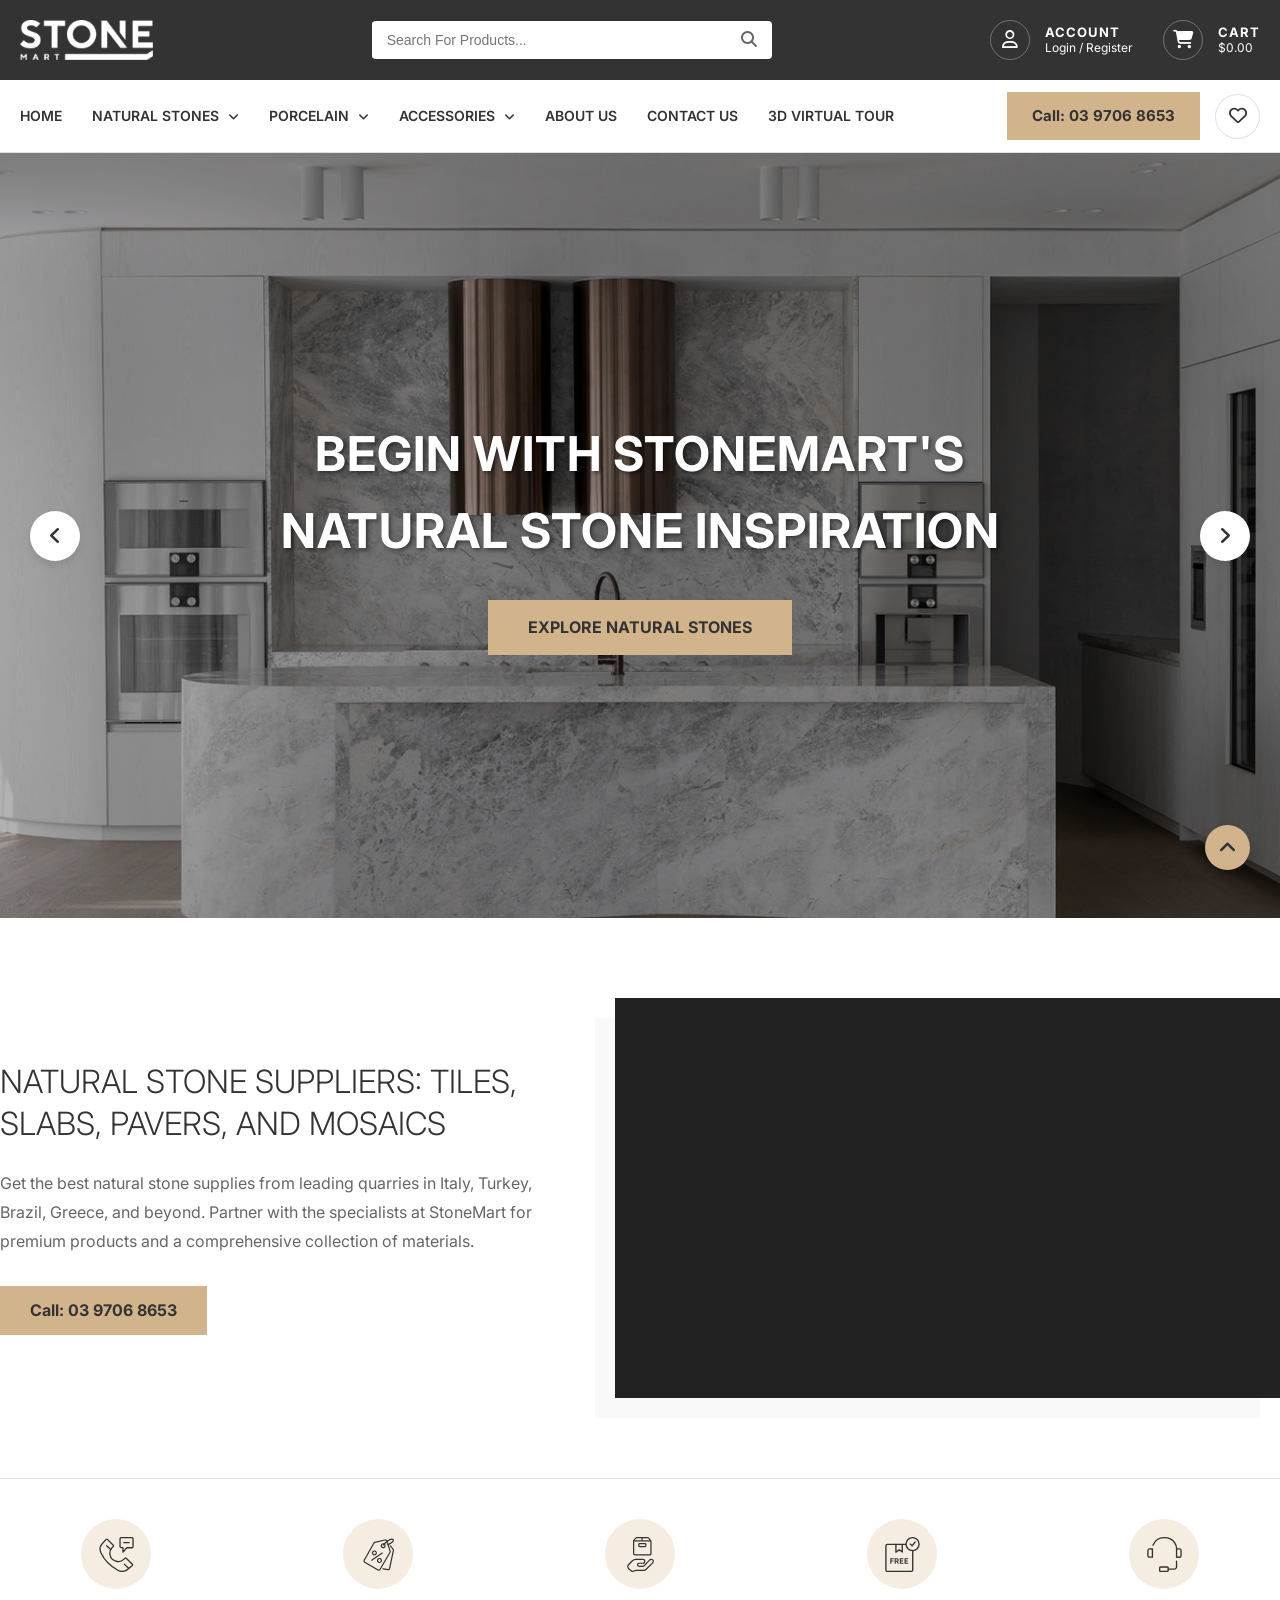
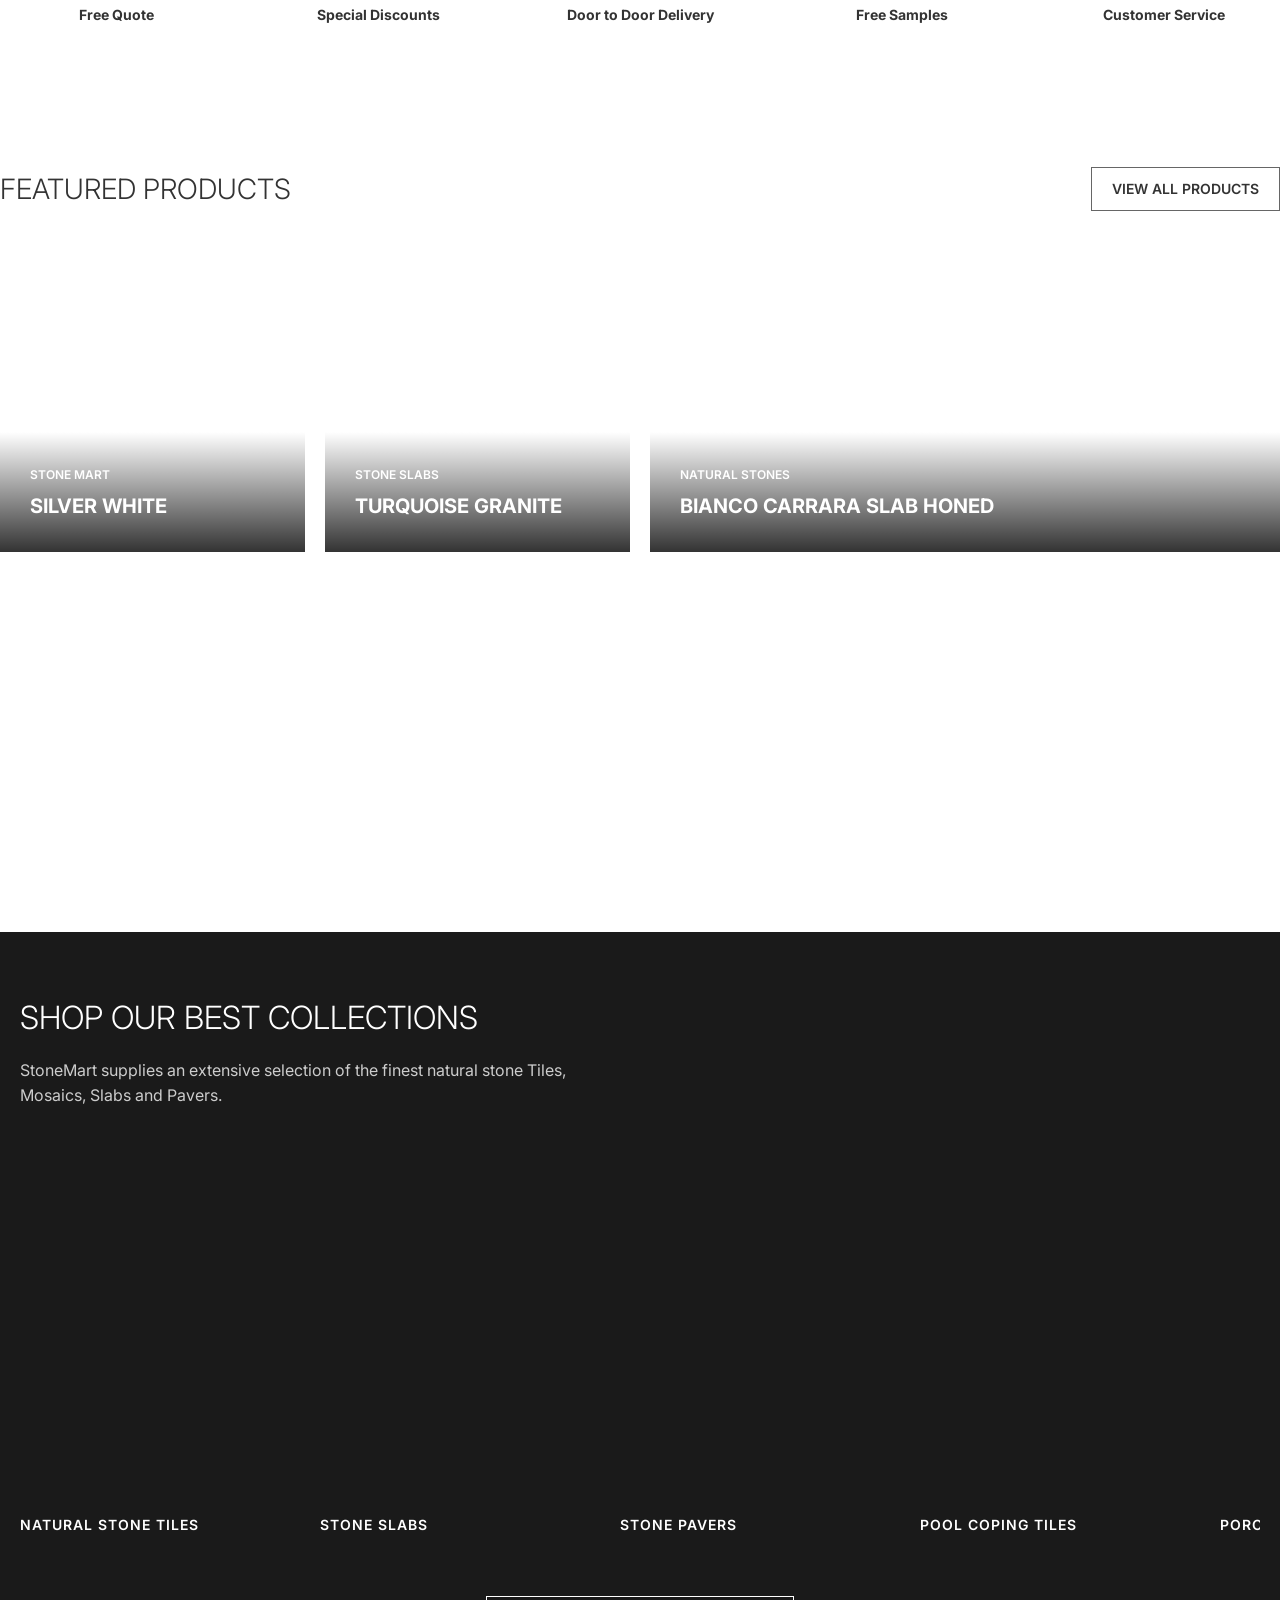
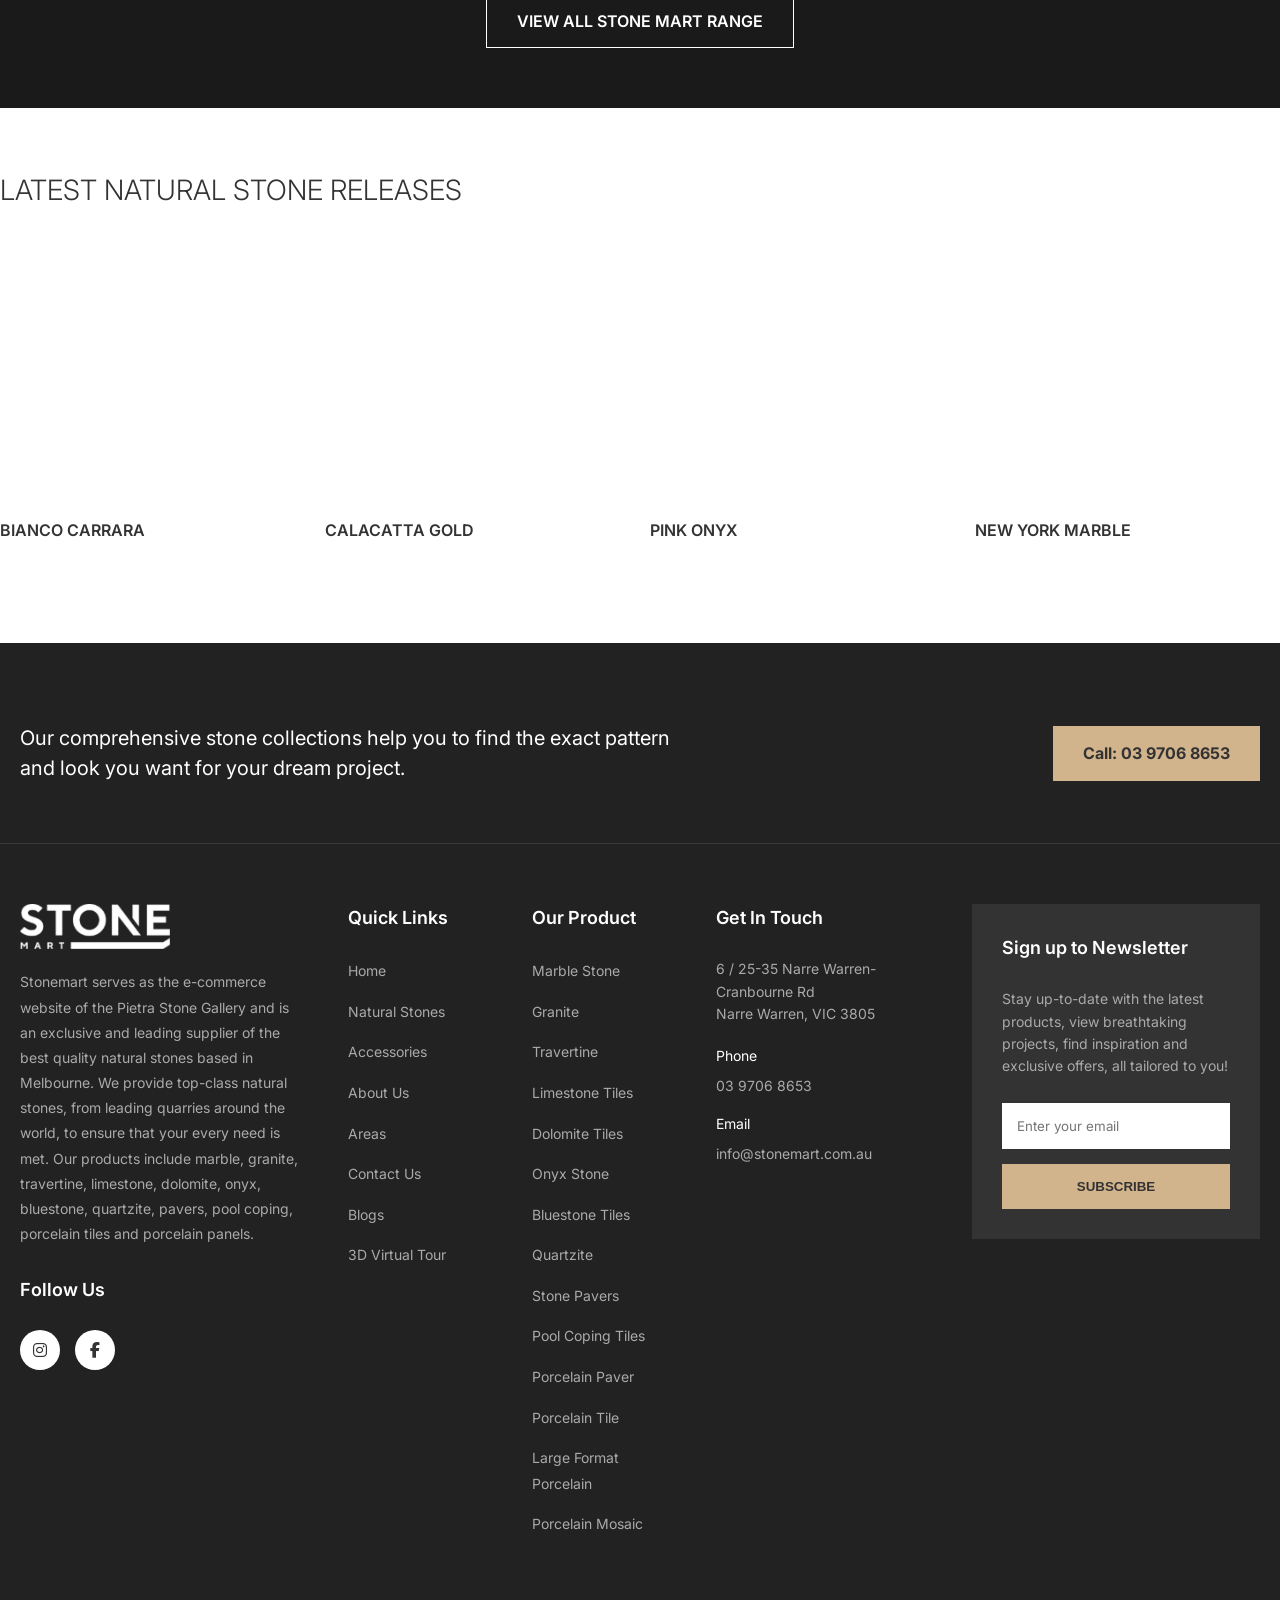
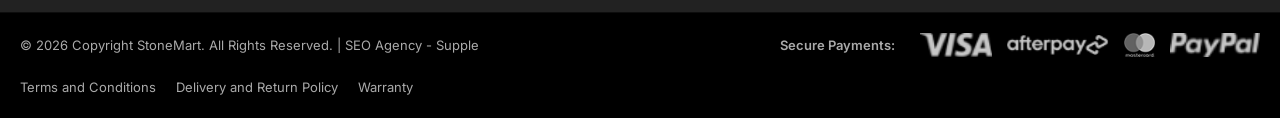
==== html/index.html @ db640af8 "home page started" ====
<!DOCTYPE html>
<html lang="en">

<head>
    <meta charset="UTF-8">
    <meta name="viewport" content="width=device-width, initial-scale=1.0">
    <title>StoneMart | Natural Stone Suppliers</title>
    <link rel="stylesheet" href="../css/account.css">
    <link rel="stylesheet" href="../css/home.css">
    <link href="https://fonts.googleapis.com/css2?family=Inter:wght@300;400;500;600;700;800&display=swap"
        rel="stylesheet">
    <link rel="stylesheet" href="https://cdnjs.cloudflare.com/ajax/libs/font-awesome/6.4.0/css/all.min.css">
</head>

<body>
    <!-- Top Dark Header -->
    <div class="top-header">
        <div class="container top-header-inner">
            <div class="logo">
                <a href="#"><img src="../images/logo.png" alt="STONE MART" style="height: 40px; display: block;"></a>
            </div>
            <div class="search-bar">
                <input type="text" placeholder="Search For Products...">
                <button type="submit"><i class="fa-solid fa-magnifying-glass"></i></button>
            </div>
            <div class="header-right">
                <div class="account-link">
                    <div class="icon-circle"><i class="fa-regular fa-user"></i></div>
                    <div class="text">
                        <strong>ACCOUNT</strong><br>
                        <span>Login / Register</span>
                    </div>
                </div>
                <div class="cart-link">
                    <div class="icon-circle"><i class="fa-solid fa-cart-shopping"></i></div>
                    <div class="text">
                        <strong>CART</strong><br>
                        <span>$0.00</span>
                    </div>
                </div>
            </div>
        </div>
    </div>

    <!-- Bottom Light Navigation -->
    <nav class="main-nav">
        <div class="container main-nav-inner">
            <button class="mobile-menu-toggle"><i class="fa-solid fa-bars"></i> MENU</button>
            <ul class="nav-links">
                <li><a href="#">HOME</a></li>
                <li class="dropdown mega-dropdown">
                    <a href="#">NATURAL STONES <i class="fa-solid fa-angle-down dropdown-icon"></i></a>
                    <div class="dropdown-menu mega-menu">
                        <div class="mega-menu-col">
                            <h4>BY TYPE</h4>
                            <ul>
                                <li><a href="#"><i class="fa-solid fa-angle-right"></i> Natural Stone Tiles</a></li>
                                <li><a href="#"><i class="fa-solid fa-angle-right"></i> Stone Slabs</a></li>
                                <li><a href="#"><i class="fa-solid fa-angle-right"></i> Stone Pavers</a></li>
                                <li><a href="#"><i class="fa-solid fa-angle-right"></i> Pool Coping Tiles</a></li>
                                <li><a href="#"><i class="fa-solid fa-angle-right"></i> Stone Mosaic Tiles</a></li>
                                <li><a href="#"><i class="fa-solid fa-angle-right"></i> Subway Tiles</a></li>
                                <li><a href="#"><i class="fa-solid fa-angle-right"></i> Bianco Carrara</a></li>
                                <li><a href="#"><i class="fa-solid fa-angle-right"></i> Tundra Grey</a></li>
                                <li><a href="#"><i class="fa-solid fa-angle-right"></i> Clearance</a></li>
                            </ul>
                        </div>
                        <div class="mega-menu-col">
                            <h4>BY MATERIAL</h4>
                            <ul>
                                <li><a href="#"><i class="fa-solid fa-angle-right"></i> Marble Stone</a></li>
                                <li><a href="#"><i class="fa-solid fa-angle-right"></i> Travertine</a></li>
                                <li><a href="#"><i class="fa-solid fa-angle-right"></i> Limestone Tiles</a></li>
                                <li><a href="#"><i class="fa-solid fa-angle-right"></i> Granite</a></li>
                                <li><a href="#"><i class="fa-solid fa-angle-right"></i> Bluestone Tiles</a></li>
                                <li><a href="#"><i class="fa-solid fa-angle-right"></i> Dolomite Tiles</a></li>
                                <li><a href="#"><i class="fa-solid fa-angle-right"></i> Terrazzo</a></li>
                                <li><a href="#"><i class="fa-solid fa-angle-right"></i> Onyx Stone</a></li>
                                <li><a href="#"><i class="fa-solid fa-angle-right"></i> Quartzite</a></li>
                            </ul>
                        </div>
                        <div class="mega-menu-col">
                            <h4>BROWSE BY</h4>
                            <ul>
                                <li><a href="#"><i class="fa-solid fa-angle-right"></i> Application</a></li>
                                <li><a href="#"><i class="fa-solid fa-angle-right"></i> Color</a></li>
                            </ul>
                        </div>
                    </div>
                </li>
                <li class="dropdown mega-dropdown">
                    <a href="#">PORCELAIN <i class="fa-solid fa-angle-down dropdown-icon"></i></a>
                    <div class="dropdown-menu mega-menu">
                        <div class="mega-menu-col">
                            <h4>PORCELAIN PAVER</h4>
                            <ul>
                                <li><a href="#"><i class="fa-solid fa-angle-right"></i> Paradigm</a></li>
                                <li><a href="#"><i class="fa-solid fa-angle-right"></i> Timeless</a></li>
                                <li><a href="#"><i class="fa-solid fa-angle-right"></i> Tundra</a></li>
                                <li><a href="#"><i class="fa-solid fa-angle-right"></i> Travertine</a></li>
                                <li><a href="#"><i class="fa-solid fa-angle-right"></i> Magic Stone</a></li>
                            </ul>
                        </div>
                        <div class="mega-menu-col">
                            <h4>PORCELAIN TILE</h4>
                            <ul>
                                <li><a href="#"><i class="fa-solid fa-angle-right"></i> Tundra</a></li>
                                <li><a href="#"><i class="fa-solid fa-angle-right"></i> Travertine</a></li>
                                <li><a href="#"><i class="fa-solid fa-angle-right"></i> Marble Stone</a></li>
                                <li><a href="#"><i class="fa-solid fa-angle-right"></i> Slate</a></li>
                                <li><a href="#"><i class="fa-solid fa-angle-right"></i> Kross</a></li>
                                <li><a href="#"><i class="fa-solid fa-angle-right"></i> Magic Stone</a></li>
                                <li><a href="#"><i class="fa-solid fa-angle-right"></i> Terrazzo</a></li>
                                <li><a href="#"><i class="fa-solid fa-angle-right"></i> Aggregate</a></li>
                                <li><a href="#"><i class="fa-solid fa-angle-right"></i> Touche</a></li>
                                <li><a href="#"><i class="fa-solid fa-angle-right"></i> Timeless</a></li>
                                <li><a href="#"><i class="fa-solid fa-angle-right"></i> Terracotta</a></li>
                                <li><a href="#"><i class="fa-solid fa-angle-right"></i> Taj Mahal</a></li>
                            </ul>
                        </div>
                        <div class="mega-menu-col">
                            <h4>LARGE FORMAT PORCELAIN</h4>
                            <ul>
                                <li><a href="#"><i class="fa-solid fa-angle-right"></i> Kross</a></li>
                                <li><a href="#"><i class="fa-solid fa-angle-right"></i> Touche</a></li>
                                <li><a href="#"><i class="fa-solid fa-angle-right"></i> Magic Stone</a></li>
                                <li><a href="#"><i class="fa-solid fa-angle-right"></i> Tundra</a></li>
                                <li><a href="#"><i class="fa-solid fa-angle-right"></i> Elbrus</a></li>
                            </ul>
                        </div>
                        <div class="mega-menu-col">
                            <h4>PORCELAIN MOSAIC</h4>
                            <ul>
                                <li><a href="#"><i class="fa-solid fa-angle-right"></i> Finger Mosaic</a></li>
                                <li><a href="#"><i class="fa-solid fa-angle-right"></i> Tundra Mosaic</a></li>
                            </ul>
                        </div>
                    </div>
                </li>
                <li class="dropdown">
                    <a href="#">ACCESSORIES <i class="fa-solid fa-angle-down dropdown-icon"></i></a>
                    <ul class="dropdown-menu">
                        <li><a href="#"><i class="fa-solid fa-angle-right"></i> Stone Care And Sealant</a></li>
                        <li><a href="#"><i class="fa-solid fa-angle-right"></i> Skimmer Lid</a></li>
                        <li><a href="#"><i class="fa-solid fa-angle-right"></i> Grates</a></li>
                    </ul>
                </li>
                <li><a href="#">ABOUT US</a></li>
                <li><a href="#">CONTACT US</a></li>
                <li><a href="#">3D VIRTUAL TOUR</a></li>
            </ul>
            <div class="nav-actions">
                <a href="tel:0397068653" class="btn-call">Call: 03 9706 8653</a>
                <button class="btn-wishlist"><i class="fa-regular fa-heart"></i></button>
            </div>
        </div>
    </nav>

    <main class="home-main">
        <!-- Hero Slider Section -->
        <section class="hero-slider">
            <div class="slider-container">
                <div class="slide active" style="background-image: url('../images/home-banner1.jpg');">
                    <div class="slide-content">
                        <h1 class="slide-text">BEGIN WITH STONEMART'S NATURAL STONE INSPIRATION</h1>
                        <a href="#" class="btn-explore">EXPLORE NATURAL STONES</a>
                    </div>
                </div>
                <div class="slide" style="background-image: url('../images/home-banner2.jpg');">
                    <div class="slide-content">
                        <h1 class="slide-text">PREMIUM PORCELAIN COLLECTION FOR YOUR HOME</h1>
                        <a href="#" class="btn-explore">EXPLORE PORCELAIN</a>
                    </div>
                </div>
                <div class="slide" style="background-image: url('../images/home-banner3.jfif');">
                    <div class="slide-content">
                        <h1 class="slide-text">EXCEPTIONAL QUALITY, UNMATCHED BEAUTY</h1>
                        <a href="#" class="btn-explore">VIEW OUR RANGE</a>
                    </div>
                </div>
            </div>
            
            <button class="slider-arrow prev-arrow"><i class="fa-solid fa-angle-left"></i></button>
            <button class="slider-arrow next-arrow"><i class="fa-solid fa-angle-right"></i></button>
        </section>

        <!-- Intro Section -->
        <section class="intro-section container">
            <div class="intro-grid">
                <div class="intro-text-col">
                    <h2>NATURAL STONE SUPPLIERS: TILES, SLABS, PAVERS, AND MOSAICS</h2>
                    <p>Get the best natural stone supplies from leading quarries in Italy, Turkey, Brazil, Greece, and beyond. Partner with the specialists at StoneMart for premium products and a comprehensive collection of materials.</p>
                    <a href="tel:0397068653" class="btn-call-intro">Call: 03 9706 8653</a>
                </div>
                <div class="intro-image-col">
                    <div class="placeholder-image kitchen-island">
                        <!-- Placeholder for Kitchen Island image -->
                    </div>
                </div>
            </div>

            <!-- Features Icons -->
            <div class="features-grid">
                <div class="feature-item">
                    <div class="feature-icon"><img src="../images/free-quote.svg" alt="Free Quote"></div>
                    <span class="feature-text">Free Quote</span>
                </div>
                <div class="feature-item">
                    <div class="feature-icon"><img src="../images/discounts.svg" alt="Special Discounts"></div>
                    <span class="feature-text">Special Discounts</span>
                </div>
                <div class="feature-item">
                    <div class="feature-icon"><img src="../images/door-delivery.svg" alt="Door to Door Delivery"></div>
                    <span class="feature-text">Door to Door Delivery</span>
                </div>
                <div class="feature-item">
                    <div class="feature-icon"><img src="../images/free-samples.svg" alt="Free Samples"></div>
                    <span class="feature-text">Free Samples</span>
                </div>
                <div class="feature-item">
                    <div class="feature-icon"><img src="../images/customer-service.svg" alt="Customer Service"></div>
                    <span class="feature-text">Customer Service</span>
                </div>
            </div>
        </section>

        <!-- Featured Products -->
        <section class="featured-products container">
            <div class="section-header">
                <h2>FEATURED PRODUCTS</h2>
                <a href="#" class="btn-outline">VIEW ALL PRODUCTS</a>
            </div>
            <div class="products-grid">
                <a href="#" class="product-card" style="background-image: linear-gradient(to top, rgba(0,0,0,0.8) 0%, transparent 40%), url('https://images.unsplash.com/photo-1600585154340-be6161a56a0c?ixlib=rb-4.0.3&auto=format&fit=crop&w=600&q=80');">
                    <div class="product-info">
                        <span class="brand">STONE MART</span>
                        <h3>SILVER WHITE</h3>
                    </div>
                </a>
                <a href="#" class="product-card" style="background-image: linear-gradient(to top, rgba(0,0,0,0.8) 0%, transparent 40%), url('https://images.unsplash.com/photo-1584622650111-993a426fbf0a?ixlib=rb-4.0.3&auto=format&fit=crop&w=600&q=80');">
                    <div class="product-info">
                        <span class="brand">STONE SLABS</span>
                        <h3>TURQUOISE GRANITE</h3>
                    </div>
                </a>
                <a href="#" class="product-card large-card" style="background-image: linear-gradient(to top, rgba(0,0,0,0.8) 0%, transparent 40%), url('https://images.unsplash.com/photo-1600607686527-6fb886090705?ixlib=rb-4.0.3&auto=format&fit=crop&w=800&q=80');">
                    <div class="product-info">
                        <span class="brand">NATURAL STONES</span>
                        <h3>BIANCO CARRARA SLAB HONED</h3>
                    </div>
                </a>
            </div>
        </section>

        <!-- Shop Our Best Collections (Dark) -->
        <section class="best-collections">
            <div class="container">
                <div class="collections-header">
                    <h2>SHOP OUR BEST COLLECTIONS</h2>
                    <p>StoneMart supplies an extensive selection of the finest natural stone Tiles, Mosaics, Slabs and Pavers.</p>
                </div>
                <div class="collections-carousel">
                    <!-- Placeholder Images for Categories -->
                    <a href="#" class="collection-item">
                        <div class="collection-img" style="background-image: url('https://images.unsplash.com/photo-1615529162924-f8605388461d?ixlib=rb-4.0.3&auto=format&fit=crop&w=400&q=80');"></div>
                        <h4>NATURAL STONE TILES</h4>
                    </a>
                    <a href="#" class="collection-item">
                        <div class="collection-img" style="background-image: url('https://images.unsplash.com/photo-1600585154340-be6161a56a0c?ixlib=rb-4.0.3&auto=format&fit=crop&w=400&q=80');"></div>
                        <h4>STONE SLABS</h4>
                    </a>
                    <a href="#" class="collection-item">
                        <div class="collection-img" style="background-image: url('https://images.unsplash.com/photo-1584622650111-993a426fbf0a?ixlib=rb-4.0.3&auto=format&fit=crop&w=400&q=80');"></div>
                        <h4>STONE PAVERS</h4>
                    </a>
                    <a href="#" class="collection-item">
                        <div class="collection-img" style="background-image: url('https://images.unsplash.com/photo-1600607686527-6fb886090705?ixlib=rb-4.0.3&auto=format&fit=crop&w=400&q=80');"></div>
                        <h4>POOL COPING TILES</h4>
                    </a>
                    <a href="#" class="collection-item">
                        <div class="collection-img" style="background-image: url('https://images.unsplash.com/photo-1615529162924-f8605388461d?ixlib=rb-4.0.3&auto=format&fit=crop&w=400&q=80');"></div>
                        <h4>PORCELAIN PAVERS</h4>
                    </a>
                </div>
                <div class="collections-footer">
                    <a href="#" class="btn-outline-light">VIEW ALL STONE MART RANGE</a>
                </div>
            </div>
        </section>

        <!-- Latest Natural Stone Releases -->
        <section class="latest-releases container">
            <h2>LATEST NATURAL STONE RELEASES</h2>
            <div class="releases-grid">
                <a href="#" class="release-item">
                    <div class="release-img-wrap">
                        <div class="release-img" style="background-image: url('https://images.unsplash.com/photo-1600607686527-6fb886090705?ixlib=rb-4.0.3&auto=format&fit=crop&w=400&q=80');"></div>
                    </div>
                    <h3 class="release-title">BIANCO CARRARA</h3>
                </a>
                <a href="#" class="release-item">
                    <div class="release-img-wrap">
                        <div class="release-img" style="background-image: url('https://images.unsplash.com/photo-1584622650111-993a426fbf0a?ixlib=rb-4.0.3&auto=format&fit=crop&w=400&q=80');"></div>
                    </div>
                    <h3 class="release-title">CALACATTA GOLD</h3>
                </a>
                <a href="#" class="release-item">
                    <div class="release-img-wrap">
                        <div class="release-img" style="background-image: url('https://images.unsplash.com/photo-1615529162924-f8605388461d?ixlib=rb-4.0.3&auto=format&fit=crop&w=400&q=80');"></div>
                    </div>
                    <h3 class="release-title">PINK ONYX</h3>
                </a>
                <a href="#" class="release-item">
                    <div class="release-img-wrap">
                        <div class="release-img" style="background-image: url('https://images.unsplash.com/photo-1600585154340-be6161a56a0c?ixlib=rb-4.0.3&auto=format&fit=crop&w=400&q=80');"></div>
                    </div>
                    <h3 class="release-title">NEW YORK MARBLE</h3>
                </a>
            </div>
        </section>
    </main>

    <!-- Main Footer -->
    <footer class="main-footer">
        <!-- Top Text Section -->
        <div class="footer-top-text container">
            <h3>Our comprehensive stone collections help you to find the exact pattern<br>and look you want for your
                dream project.</h3>
            <a href="tel:0397068653" class="btn-call-footer">Call: 03 9706 8653</a>
        </div>

        <div class="container footer-grid">
            <!-- Col 1: About -->
            <div class="footer-col about-col">
                <div class="footer-logo" style="margin-bottom: 20px;">
                    <a href="#"><img src="../images/logo.png" alt="STONE MART"
                            style="height: 45px; display: block;"></a>
                </div>
                <p>Stonemart serves as the e-commerce website of the Pietra Stone Gallery and is an exclusive and
                    leading supplier of the best quality natural stones based in Melbourne. We provide top-class natural
                    stones, from leading quarries around the world, to ensure that your every need is met. Our products
                    include marble, granite, travertine, limestone, dolomite, onyx, bluestone, quartzite, pavers, pool
                    coping, porcelain tiles and porcelain panels.</p>
                <div class="footer-social">
                    <h4>Follow Us</h4>
                    <div class="social-icons">
                        <a href="#"><i class="fa-brands fa-instagram"></i></a>
                        <a href="#"><i class="fa-brands fa-facebook-f"></i></a>
                    </div>
                </div>
            </div>

            <!-- Col 2: Quick Links -->
            <div class="footer-col links-col">
                <h4>Quick Links</h4>
                <ul>
                    <li><a href="#">Home</a></li>
                    <li><a href="#">Natural Stones</a></li>
                    <li><a href="#">Accessories</a></li>
                    <li><a href="#">About Us</a></li>
                    <li><a href="#">Areas</a></li>
                    <li><a href="#">Contact Us</a></li>
                    <li><a href="#">Blogs</a></li>
                    <li><a href="#">3D Virtual Tour</a></li>
                </ul>
            </div>

            <!-- Col 3: Our Product -->
            <div class="footer-col links-col">
                <h4>Our Product</h4>
                <ul>
                    <li><a href="#">Marble Stone</a></li>
                    <li><a href="#">Granite</a></li>
                    <li><a href="#">Travertine</a></li>
                    <li><a href="#">Limestone Tiles</a></li>
                    <li><a href="#">Dolomite Tiles</a></li>
                    <li><a href="#">Onyx Stone</a></li>
                    <li><a href="#">Bluestone Tiles</a></li>
                    <li><a href="#">Quartzite</a></li>
                    <li><a href="#">Stone Pavers</a></li>
                    <li><a href="#">Pool Coping Tiles</a></li>
                    <li><a href="#">Porcelain Paver</a></li>
                    <li><a href="#">Porcelain Tile</a></li>
                    <li><a href="#">Large Format Porcelain</a></li>
                    <li><a href="#">Porcelain Mosaic</a></li>
                </ul>
            </div>

            <!-- Col 4: Get In Touch -->
            <div class="footer-col contact-col">
                <h4>Get In Touch</h4>
                <div class="contact-info">
                    <p>6 / 25-35 Narre Warren-<br>Cranbourne Rd<br>Narre Warren, VIC 3805</p>
                    <div class="contact-block">
                        <span>Phone</span>
                        <a href="tel:0397068653">03 9706 8653</a>
                    </div>
                    <div class="contact-block">
                        <span>Email</span>
                        <a href="mailto:info@stonemart.com.au">info@stonemart.com.au</a>
                    </div>
                </div>
            </div>

            <!-- Col 5: Newsletter -->
            <div class="footer-col newsletter-col">
                <div class="newsletter-box">
                    <h4>Sign up to Newsletter</h4>
                    <p>Stay up-to-date with the latest products, view breathtaking projects, find inspiration and
                        exclusive offers, all tailored to you!</p>
                    <form class="newsletter-form">
                        <input type="email" placeholder="Enter your email" required>
                        <button type="submit">SUBSCRIBE</button>
                    </form>
                </div>
            </div>
        </div>

        <!-- Footer Bottom -->
        <div class="footer-bottom">
            <div class="container footer-bottom-inner">
                <div class="copyright">
                    &copy; 2026 Copyright StoneMart. All Rights Reserved. | SEO Agency - Supple
                </div>
                <div class="payment-methods">
                    <span>Secure Payments:</span>
                    <img src="../images/visa.png" alt="Visa">
                    <img src="../images/afterpay.png" alt="Afterpay" style="height: 20px;">
                    <img src="../images/master.png" alt="Mastercard">
                    <img src="../images/paypal.png" alt="PayPal">
                </div>
                <div class="footer-bottom-links">
                    <a href="#">Terms and Conditions</a>
                    <a href="#">Delivery and Return Policy</a>
                    <a href="#">Warranty</a>
                </div>
            </div>
        </div>
    </footer>

    <!-- Scroll to Top Button -->
    <a href="#" class="scroll-top"><i class="fa-solid fa-angle-up"></i></a>

    <!-- Scripts -->
    <script src="../js/account.js"></script>
    <script src="../js/home.js"></script>
</body>

</html>
---- css/account.css ----
:root {
    --dark-header: #333333;
    --darker-header: #2b2b2b;
    --tan-color: #d2b48c;
    --tan-hover: #b89b74;
    --text-primary: #333333;
    --text-secondary: #666666;
    --border-color: #e0e0e0;
    --error-color: #d9534f;
    --bg-light: #f9f9f9;
    --white: #ffffff;
    --footer-bg: #222222;
    --footer-text: #aaaaaa;
    --font-primary: 'Inter', sans-serif;
}

* {
    margin: 0;
    padding: 0;
    box-sizing: border-box;
}

body {
    font-family: var(--font-primary);
    color: var(--text-primary);
    background-color: var(--white);
    line-height: 1.6;
}

.container {
    max-width: 1300px;
    margin: 0 auto;
    padding: 0 20px;
}

/* =========================================
   HEADER STYLES
   ========================================= */
.top-header {
    background-color: var(--dark-header);
    color: var(--white);
    padding: 20px 0;
}

.top-header-inner {
    display: flex;
    justify-content: space-between;
    align-items: center;
}

.search-bar {
    display: flex;
    align-items: center;
    background: var(--white);
    border-radius: 4px;
    overflow: hidden;
    width: 100%;
    max-width: 400px;
}

.search-bar input {
    border: none;
    padding: 10px 15px;
    width: 100%;
    outline: none;
    font-size: 14px;
}

.search-bar button {
    background: none;
    border: none;
    padding: 10px 15px;
    cursor: pointer;
    color: var(--text-secondary);
    font-size: 16px;
}

.header-right {
    display: flex;
    gap: 30px;
}

.account-link, .cart-link {
    display: flex;
    align-items: center;
    gap: 15px;
    cursor: pointer;
}

.icon-circle {
    width: 40px;
    height: 40px;
    border: 1px solid rgba(255,255,255,0.3);
    border-radius: 50%;
    display: flex;
    align-items: center;
    justify-content: center;
    font-size: 18px;
    transition: all 0.3s;
}

.account-link:hover .icon-circle, 
.cart-link:hover .icon-circle {
    border-color: var(--white);
    background: rgba(255,255,255,0.1);
}

.header-right .text {
    font-size: 12px;
    line-height: 1.2;
}

.header-right strong {
    font-size: 13px;
    letter-spacing: 1px;
}

/* Bottom Nav */
.main-nav {
    background-color: var(--white);
    border-bottom: 1px solid var(--border-color);
    position: relative;
    z-index: 100;
}

.main-nav-inner {
    display: flex;
    justify-content: space-between;
    align-items: center;
}

.mobile-menu-toggle {
    display: none;
    background: none;
    border: none;
    font-size: 20px;
    font-weight: 600;
    color: var(--text-primary);
    cursor: pointer;
    padding: 10px 0;
}

.mobile-menu-toggle i {
    margin-right: 8px;
}

.nav-links {
    display: flex;
    list-style: none;
    gap: 30px;
}

.nav-links > li > a {
    display: block;
    padding: 25px 0;
    text-decoration: none;
    color: var(--text-primary);
    font-weight: 600;
    font-size: 14px;
    transition: color 0.3s;
}

.nav-links > li > a:hover, 
.nav-links > li.active > a,
.nav-links > li.dropdown:hover > a {
    color: var(--tan-color);
}

.nav-links i {
    font-size: 12px;
    margin-left: 5px;
}

/* Dropdown & Mega Menu */
.dropdown {
    position: relative;
}

.mega-dropdown {
    position: static;
}

.dropdown-icon {
    transition: transform 0.3s ease;
    display: inline-block;
}

.dropdown:hover .dropdown-icon {
    transform: rotate(180deg);
}

.dropdown-menu {
    position: absolute;
    top: 100%;
    left: 0;
    background: var(--white);
    min-width: 250px;
    box-shadow: 0 10px 30px rgba(0,0,0,0.1);
    list-style: none;
    opacity: 0;
    visibility: hidden;
    transform: translateY(10px);
    transition: all 0.3s ease;
    border-top: 2px solid var(--tan-color);
    z-index: 1000;
}

.mega-menu {
    left: 0;
    right: 0;
    min-width: 100%;
    display: flex;
    justify-content: center;
    gap: 80px;
    padding: 40px 20px;
}

.dropdown:hover .dropdown-menu {
    opacity: 1;
    visibility: visible;
    transform: translateY(0);
}

.mega-menu-col h4 {
    font-size: 14px;
    font-weight: 700;
    margin-bottom: 12px;
    color: var(--text-primary);
    text-transform: uppercase;
}

.mega-menu-col ul {
    list-style: none;
}

.dropdown-menu li {
    border-bottom: 1px solid var(--border-color);
}
.mega-menu-col li {
    border-bottom: none;
    margin-bottom: 2px;
}

.dropdown-menu li:last-child {
    border-bottom: none;
}

.dropdown-menu a {
    display: flex;
    align-items: center;
    padding: 15px 20px;
    color: var(--text-primary);
    text-decoration: none;
    font-size: 14px;
    font-weight: 500;
    transition: all 0.3s;
}

.mega-menu-col a {
    padding: 3px 0;
}

.dropdown-menu a i {
    margin-right: 10px;
    color: var(--text-secondary);
    font-size: 12px;
    transition: color 0.3s;
}

.dropdown-menu a:hover {
    padding-left: 25px;
    color: var(--tan-color);
}

.mega-menu-col a:hover {
    padding-left: 5px;
}

.dropdown-menu a:hover i {
    color: var(--tan-color);
}

.nav-actions {
    display: flex;
    align-items: center;
    gap: 15px;
}

.btn-call {
    background-color: var(--tan-color);
    color: var(--dark-header);
    text-decoration: none;
    font-weight: 700;
    padding: 12px 25px;
    font-size: 15px;
    transition: background 0.3s;
}

.btn-call:hover {
    background-color: var(--tan-hover);
}

.btn-wishlist {
    width: 45px;
    height: 45px;
    border: 1px solid var(--border-color);
    border-radius: 50%;
    background: none;
    cursor: pointer;
    font-size: 18px;
    color: var(--text-primary);
    transition: all 0.3s;
}

.btn-wishlist:hover {
    border-color: var(--dark-header);
    color: var(--dark-header);
}

/* =========================================
   HERO & BREADCRUMBS
   ========================================= */
.account-hero {
    background-image: url('../images/hero_bg.jpg');
    background-size: cover;
    background-position: center;
    height: 350px;
    display: flex;
    align-items: center;
    justify-content: center;
    position: relative;
}

.account-hero::before {
    content: '';
    position: absolute;
    top: 0; left: 0; width: 100%; height: 100%;
    background: rgba(0,0,0,0.3);
}

.hero-content {
    position: relative;
    z-index: 1;
}

.hero-content h1 {
    color: var(--white);
    font-size: 42px;
    font-weight: 600;
    text-shadow: 1px 1px 3px rgba(0,0,0,0.5);
}

.breadcrumbs {
    background-color: var(--white);
    padding: 15px 0;
    font-size: 14px;
    color: var(--text-secondary);
}

.breadcrumbs a {
    color: var(--text-secondary);
    text-decoration: none;
}

.breadcrumbs i {
    margin: 0 10px;
    font-size: 10px;
}

.breadcrumbs span {
    color: var(--text-primary);
}

/* =========================================
   FORMS SECTION
   ========================================= */
.account-main {
    padding: 60px 0 100px;
}

.account-grid {
    display: grid;
    grid-template-columns: 1fr 1fr;
    gap: 80px;
    max-width: 1000px;
    margin: 0 auto;
}

.auth-section {
    background-color: var(--white);
    padding: 40px;
    box-shadow: 0 4px 12px rgba(0,0,0,0.05);
}

.auth-section h2 {
    font-size: 24px;
    font-weight: 600;
    margin-bottom: 25px;
    color: var(--text-primary);
}

.auth-form {
    display: flex;
    flex-direction: column;
    gap: 25px;
}

.form-row {
    display: flex;
    gap: 20px;
}

.half-width {
    flex: 1;
}

.form-group {
    display: flex;
    flex-direction: column;
}

.form-group label {
    font-size: 14px;
    font-weight: 600;
    margin-bottom: 10px;
    color: var(--text-secondary);
}

.required {
    color: var(--error-color);
}

.form-group input:not([type="checkbox"]) {
    width: 100%;
    padding: 14px 15px;
    border: 1px solid var(--border-color);
    background-color: #ffffff;
    color: var(--text-primary);
    font-size: 15px;
    font-family: var(--font-primary);
    outline: none;
    transition: border-color 0.3s;
}

.form-group input:not([type="checkbox"]):focus {
    border-color: var(--dark-header);
}

.form-group.has-error input {
    border-color: var(--error-color);
}

.error-message {
    color: var(--error-color);
    font-size: 13px;
    margin-top: 8px;
    display: none;
}

.form-group.has-error .error-message {
    display: block;
}

/* Password wrapper */
.password-wrapper {
    position: relative;
    display: flex;
    align-items: center;
}

.password-wrapper input {
    padding-right: 45px;
}

.toggle-password {
    position: absolute;
    right: 15px;
    background: none;
    border: none;
    cursor: pointer;
    color: var(--text-primary);
    font-size: 16px;
}

/* Checkbox */
.remember-me {
    margin-top: -5px;
}

.checkbox-container {
    display: flex;
    align-items: center;
    position: relative;
    cursor: pointer;
    font-size: 15px;
    color: var(--text-secondary);
    padding-left: 30px;
}

.checkbox-container input {
    position: absolute;
    opacity: 0;
    cursor: pointer;
    height: 0;
    width: 0;
}

.checkmark {
    position: absolute;
    top: 2px;
    left: 0;
    height: 18px;
    width: 18px;
    background-color: var(--white);
    border: 1px solid var(--border-color);
}

.checkbox-container input:checked ~ .checkmark {
    background-color: var(--white);
}

.checkmark:after {
    content: "";
    position: absolute;
    display: none;
}

.checkbox-container input:checked ~ .checkmark:after {
    display: block;
}

.checkbox-container .checkmark:after {
    left: 5px;
    top: 1px;
    width: 4px;
    height: 9px;
    border: solid var(--text-primary);
    border-width: 0 2px 2px 0;
    transform: rotate(45deg);
}

/* Buttons */
.btn-dark {
    background-color: var(--dark-header);
    color: var(--white);
    border: none;
    padding: 16px 30px;
    font-size: 14px;
    font-weight: 700;
    cursor: pointer;
    transition: background-color 0.3s;
    text-transform: uppercase;
    letter-spacing: 1px;
    align-self: flex-start;
}

.btn-dark:hover {
    background-color: #000;
}

.forgot-password {
    color: var(--text-secondary);
    text-decoration: underline;
    font-size: 15px;
    display: inline-block;
    margin-top: 15px;
}

.forgot-password:hover {
    color: var(--dark-header);
}

/* =========================================
   INSTAGRAM & PROMO BANNERS
   ========================================= */
.instagram-section {
    padding: 60px 0;
    border-top: 1px solid var(--border-color);
}

.instagram-header {
    display: flex;
    justify-content: space-between;
    align-items: center;
}

.instagram-header h2 {
    font-size: 24px;
    font-weight: 400;
    color: var(--text-primary);
    display: flex;
    align-items: center;
    gap: 15px;
}

.instagram-header h2 i {
    font-size: 32px;
    color: var(--tan-color);
}

.instagram-header span {
    font-weight: 700;
    letter-spacing: 1px;
}

.promo-banner {
    background-color: #111;
    background-image: linear-gradient(rgba(0,0,0,0.4), rgba(0,0,0,0.4)), url('../images/banner_bg.png'); 
    background-size: cover;
    background-position: center;
    padding: 100px 20px;
    text-align: center;
    color: var(--white);
}

.promo-content {
    max-width: 900px;
    margin: 0 auto;
}

.promo-subtitle {
    color: var(--tan-color);
    font-size: 14px;
    letter-spacing: 2px;
    font-weight: 600;
    display: block;
    margin-bottom: 20px;
}

.promo-content h2 {
    font-size: 32px;
    font-weight: 400;
    line-height: 1.4;
    margin-bottom: 40px;
}

.btn-call-promo {
    background-color: var(--tan-color);
    color: var(--dark-header);
    text-decoration: none;
    font-weight: 700;
    padding: 15px 35px;
    font-size: 16px;
    display: inline-block;
    transition: background 0.3s;
}

.btn-call-promo:hover {
    background-color: var(--tan-hover);
}

/* =========================================
   FOOTER
   ========================================= */
.main-footer {
    background-color: var(--footer-bg);
    color: var(--footer-text);
    padding-top: 80px;
}

.footer-top-text {
    display: flex;
    justify-content: space-between;
    align-items: center;
    padding-bottom: 60px;
    border-bottom: 1px solid rgba(255,255,255,0.1);
    margin-bottom: 60px;
}

.footer-top-text h3 {
    font-size: 20px;
    color: var(--white);
    font-weight: 400;
    max-width: 700px;
    line-height: 1.5;
}

.btn-call-footer {
    background-color: var(--tan-color);
    color: var(--dark-header);
    text-decoration: none;
    font-weight: 700;
    padding: 15px 30px;
    font-size: 16px;
    transition: background 0.3s;
}

.btn-call-footer:hover {
    background-color: var(--tan-hover);
}

.footer-grid {
    display: grid;
    grid-template-columns: 2fr 1fr 1fr 1.5fr 2fr;
    gap: 40px;
    padding-bottom: 60px;
}

.footer-col h4 {
    color: var(--white);
    font-size: 18px;
    font-weight: 600;
    margin-bottom: 25px;
}

.about-col p {
    font-size: 14px;
    line-height: 1.8;
    margin-bottom: 30px;
}

.social-icons {
    display: flex;
    gap: 15px;
}

.social-icons a {
    width: 40px;
    height: 40px;
    background: var(--white);
    color: var(--dark-header);
    border-radius: 50%;
    display: flex;
    align-items: center;
    justify-content: center;
    text-decoration: none;
    transition: all 0.3s;
}

.social-icons a:hover {
    background: var(--tan-color);
    color: var(--white);
}

.links-col ul {
    list-style: none;
}

.links-col ul li {
    margin-bottom: 15px;
}

.links-col ul a {
    color: var(--footer-text);
    text-decoration: none;
    font-size: 14px;
    transition: color 0.3s;
}

.links-col ul a:hover {
    color: var(--tan-color);
}

.contact-info p {
    font-size: 14px;
    margin-bottom: 20px;
    line-height: 1.6;
}

.contact-block {
    margin-bottom: 15px;
}

.contact-block span {
    display: block;
    color: var(--white);
    font-size: 14px;
    margin-bottom: 5px;
}

.contact-block a {
    color: var(--footer-text);
    text-decoration: none;
    font-size: 14px;
    transition: color 0.3s;
}

.contact-block a:hover {
    color: var(--tan-color);
}

/* Newsletter */
.newsletter-box {
    background: #333333;
    padding: 30px;
}

.newsletter-box p {
    font-size: 14px;
    margin-bottom: 25px;
    line-height: 1.6;
}

.newsletter-form input {
    width: 100%;
    padding: 15px;
    border: none;
    margin-bottom: 15px;
    outline: none;
    font-family: var(--font-primary);
}

.newsletter-form button {
    width: 100%;
    padding: 15px;
    background: var(--tan-color);
    color: var(--dark-header);
    border: none;
    font-weight: 700;
    cursor: pointer;
    transition: background 0.3s;
}

.newsletter-form button:hover {
    background: var(--tan-hover);
}

/* Footer Bottom */
.footer-bottom {
    background: #000;
    padding: 20px 0;
    border-top: 1px solid rgba(255,255,255,0.05);
}

.footer-bottom-inner {
    display: flex;
    justify-content: space-between;
    align-items: center;
    font-size: 13px;
    flex-wrap: wrap;
    gap: 20px;
}

.copyright {
    color: var(--footer-text);
}

.payment-methods {
    display: flex;
    align-items: center;
    gap: 15px;
    color: var(--white);
    flex-wrap: wrap;
    justify-content: center;
}

.payment-methods span {
    color: var(--footer-text);
    margin-right: 10px;
    font-weight: 600;
}

.payment-methods img {
    height: 24px;
    object-fit: contain;
}

.footer-bottom-links {
    display: flex;
    gap: 20px;
}

.footer-bottom-links a {
    color: var(--footer-text);
    text-decoration: none;
    transition: color 0.3s;
}

.footer-bottom-links a:hover {
    color: var(--white);
}

.scroll-top {
    position: fixed;
    bottom: 30px;
    right: 30px;
    width: 45px;
    height: 45px;
    background: var(--tan-color);
    color: var(--dark-header);
    border-radius: 50%;
    display: flex;
    align-items: center;
    justify-content: center;
    text-decoration: none;
    font-size: 20px;
    box-shadow: 0 4px 10px rgba(0,0,0,0.2);
    z-index: 1000;
    transition: background 0.3s;
}

.scroll-top:hover {
    background: var(--tan-hover);
}

/* Responsive */
@media (max-width: 1200px) {
    .footer-grid {
        grid-template-columns: 1fr 1fr 1fr;
    }
}

@media (max-width: 992px) {
    .account-grid {
        grid-template-columns: 1fr;
        gap: 60px;
    }
    
    .main-nav-inner {
        flex-direction: row;
        justify-content: space-between;
        align-items: center;
        flex-wrap: wrap;
    }

    .mobile-menu-toggle {
        display: block;
    }

    .nav-links {
        display: none;
        flex-direction: column;
        width: 100%;
        background: var(--white);
        position: absolute;
        top: 100%;
        left: 0;
        z-index: 100;
        box-shadow: 0 5px 10px rgba(0,0,0,0.1);
        gap: 0;
    }

    .nav-links.active {
        display: flex;
    }

    .nav-links > li > a {
        padding: 15px 20px;
        border-bottom: 1px solid var(--border-color);
    }
    
    /* Optional: adjust mega menu for mobile to display vertically or simply hide columns and keep it standard dropdown */
    .mega-menu {
        position: relative;
        box-shadow: none;
        width: 100%;
        flex-direction: column;
        display: none;
    }
    
    .dropdown:hover .mega-menu, .dropdown:hover .dropdown-menu {
        /* Disable hover on mobile, use click. For now keep block but static */
        position: static;
        display: none;
    }

    .nav-actions {
        order: 2; /* keep call button on the right */
    }
    
    .footer-top-text {
        flex-direction: column;
        text-align: center;
        gap: 30px;
    }
}

@media (max-width: 768px) {
    .footer-grid {
        grid-template-columns: 1fr;
    }
    .top-header-inner {
        flex-direction: column;
        gap: 20px;
    }
    .header-right {
        flex-wrap: wrap;
        justify-content: center;
    }
    .footer-bottom-inner {
        flex-direction: column;
        text-align: center;
        gap: 20px;
    }
    .hero-content h1 {
        font-size: 28px;
    }
    .form-row {
        flex-direction: column;
        gap: 25px;
    }
    .auth-section {
        padding: 25px;
    }
    .account-grid {
        gap: 40px;
    }
    .account-hero {
        height: 200px;
    }
    .promo-content h2 {
        font-size: 24px;
    }
    .footer-bottom-links {
        flex-wrap: wrap;
        justify-content: center;
    }
}
---- css/home.css ----
/* =========================================
   HOME PAGE SPECIFIC STYLES
   ========================================= */

/* HERO SLIDER */
.hero-slider {
    position: relative;
    height: 85vh;
    min-height: 600px;
    width: 100%;
    overflow: hidden;
    background-color: var(--dark-header);
}

.slider-container {
    position: relative;
    width: 100%;
    height: 100%;
}

.slide {
    position: absolute;
    top: 0;
    left: 0;
    width: 100%;
    height: 100%;
    background-size: cover;
    background-position: center;
    opacity: 0;
    transition: opacity 0.8s ease-in-out;
    display: flex;
    align-items: center;
    justify-content: center;
    z-index: 1;
}

.slide::before {
    content: '';
    position: absolute;
    top: 0; left: 0; right: 0; bottom: 0;
    background: rgba(0, 0, 0, 0.3); /* Subtle overlay to make text readable */
    z-index: -1;
}

.slide.active {
    opacity: 1;
    z-index: 2;
}

.slide-content {
    text-align: center;
    max-width: 900px;
    padding: 0 20px;
    transform: translateY(20px);
    opacity: 0;
    transition: all 0.8s ease 0.3s;
}

.slide.active .slide-content {
    transform: translateY(0);
    opacity: 1;
}

.slide-text {
    font-size: 48px;
    font-weight: 700;
    color: var(--white);
    margin-bottom: 30px;
    text-transform: uppercase;
    letter-spacing: 1px;
    text-shadow: 2px 2px 4px rgba(0,0,0,0.5);
}

.btn-explore {
    display: inline-block;
    padding: 15px 40px;
    background-color: var(--tan-color);
    color: var(--text-primary);
    text-decoration: none;
    font-weight: 700;
    font-size: 16px;
    transition: background-color 0.3s;
}

.btn-explore:hover {
    background-color: var(--tan-hover);
}

.slider-arrow {
    position: absolute;
    top: 50%;
    transform: translateY(-50%);
    width: 50px;
    height: 50px;
    background-color: var(--white);
    border: none;
    border-radius: 50%;
    font-size: 20px;
    color: var(--text-primary);
    cursor: pointer;
    z-index: 10;
    transition: all 0.3s;
    display: flex;
    align-items: center;
    justify-content: center;
    box-shadow: 0 4px 10px rgba(0,0,0,0.1);
}

.slider-arrow:hover {
    background-color: var(--tan-color);
    color: var(--white);
}

.prev-arrow {
    left: 30px;
}

.next-arrow {
    right: 30px;
}

/* INTRO SECTION */
.intro-section {
    padding: 80px 0;
}

.intro-grid {
    display: grid;
    grid-template-columns: 1fr 1.2fr;
    gap: 60px;
    align-items: center;
    margin-bottom: 80px;
}

.intro-text-col h2 {
    font-size: 32px;
    font-weight: 300; /* Thin font as in screenshot */
    color: var(--text-primary);
    margin-bottom: 25px;
    line-height: 1.3;
    text-transform: uppercase;
}

.intro-text-col p {
    color: var(--text-secondary);
    font-size: 16px;
    line-height: 1.8;
    margin-bottom: 30px;
}

.btn-call-intro {
    display: inline-block;
    padding: 12px 30px;
    background-color: var(--tan-color);
    color: var(--text-primary);
    text-decoration: none;
    font-weight: 700;
    transition: background-color 0.3s;
}

.btn-call-intro:hover {
    background-color: var(--tan-hover);
}

.kitchen-island {
    width: 100%;
    height: 400px;
    background-color: #222; /* Placeholder for dark image */
    background-image: url('https://images.unsplash.com/photo-1556909212-d5b604d0c90d?ixlib=rb-4.0.3&auto=format&fit=crop&w=800&q=80');
    background-size: cover;
    background-position: center;
    box-shadow: -20px 20px 0 var(--bg-light); /* Decorative offset */
}

/* FEATURES GRID */
.features-grid {
    display: flex;
    justify-content: space-between;
    align-items: center;
    flex-wrap: wrap;
    gap: 30px;
    padding-top: 40px;
    border-top: 1px solid var(--border-color);
}

.feature-item {
    display: flex;
    flex-direction: column;
    align-items: center;
    text-align: center;
    flex: 1;
    min-width: 120px;
}

.feature-icon {
    width: 70px;
    height: 70px;
    background-color: #f5ece2; /* Light tan background */
    border-radius: 50%;
    display: flex;
    align-items: center;
    justify-content: center;
    margin-bottom: 15px;
}

.feature-icon img {
    width: 35px;
    height: 35px;
}

.feature-text {
    font-weight: 700;
    font-size: 14px;
    color: var(--text-primary);
}

/* FEATURED PRODUCTS */
.featured-products {
    padding: 60px 0;
}

.section-header {
    display: flex;
    justify-content: space-between;
    align-items: center;
    margin-bottom: 40px;
}

.section-header h2 {
    font-size: 28px;
    font-weight: 300;
    text-transform: uppercase;
}

.btn-outline {
    padding: 10px 20px;
    border: 1px solid var(--text-secondary);
    color: var(--text-primary);
    text-decoration: none;
    font-weight: 600;
    font-size: 14px;
    transition: all 0.3s;
}

.btn-outline:hover {
    background-color: var(--text-primary);
    color: var(--white);
    border-color: var(--text-primary);
}

.products-grid {
    display: grid;
    grid-template-columns: repeat(4, 1fr);
    grid-template-rows: repeat(2, 300px);
    gap: 20px;
}

.product-card {
    position: relative;
    background-size: cover;
    background-position: center;
    text-decoration: none;
    display: flex;
    align-items: flex-end;
    padding: 30px;
    overflow: hidden;
    transition: transform 0.3s;
}

.product-card:hover {
    transform: translateY(-5px);
}

.product-card.large-card {
    grid-column: span 2;
}

.product-info {
    position: relative;
    z-index: 2;
}

.product-info .brand {
    color: var(--white);
    font-size: 12px;
    font-weight: 600;
    text-transform: uppercase;
    display: block;
    margin-bottom: 5px;
}

.product-info h3 {
    color: var(--white);
    font-size: 20px;
    font-weight: 700;
    margin: 0;
}

/* BEST COLLECTIONS (DARK) */
.best-collections {
    background-color: #1a1a1a;
    background-image: url('https://www.transparenttextures.com/patterns/stardust.png'); /* Subtle texture */
    padding: 60px 0;
    color: var(--white);
    margin: 0;
}

.collections-header {
    text-align: left;
    margin-bottom: 40px;
}

.collections-header h2 {
    font-size: 32px;
    font-weight: 300;
    margin-bottom: 15px;
    text-transform: uppercase;
}

.collections-header p {
    color: #ccc;
    font-size: 16px;
    max-width: 600px;
}

.collections-carousel {
    display: flex;
    gap: 20px;
    overflow-x: auto;
    padding-bottom: 20px;
    /* Hide scrollbar */
    scrollbar-width: none;
}
.collections-carousel::-webkit-scrollbar {
    display: none;
}

.collection-item {
    flex: 0 0 280px;
    text-decoration: none;
    color: var(--white);
    transition: transform 0.3s;
}

.collection-item:hover {
    transform: translateY(-10px);
}

.collection-img {
    height: 350px;
    background-size: cover;
    background-position: center;
    margin-bottom: 15px;
}

.collection-item h4 {
    font-size: 14px;
    font-weight: 600;
    text-transform: uppercase;
    letter-spacing: 1px;
}

.collections-footer {
    text-align: center;
    margin-top: 40px;
}

.btn-outline-light {
    display: inline-block;
    padding: 12px 30px;
    border: 1px solid var(--white);
    color: var(--white);
    text-decoration: none;
    font-weight: 600;
    transition: all 0.3s;
}

.btn-outline-light:hover {
    background-color: var(--white);
    color: var(--text-primary);
}

/* LATEST RELEASES */
.latest-releases {
    padding: 60px 0 100px;
}

.latest-releases h2 {
    font-size: 28px;
    font-weight: 300;
    text-transform: uppercase;
    margin-bottom: 40px;
}

.releases-grid {
    display: grid;
    grid-template-columns: repeat(4, 1fr);
    gap: 20px;
}

.release-item {
    display: block;
    text-decoration: none;
    color: var(--text-primary);
}

.release-img-wrap {
    overflow: hidden;
    margin-bottom: 15px;
}

.release-img {
    height: 250px;
    background-size: cover;
    background-position: center;
    transition: transform 0.3s;
}

.release-item:hover .release-img {
    transform: scale(1.05);
}

.release-title {
    font-size: 16px;
    font-weight: 600;
    text-align: left;
    text-transform: uppercase;
}

/* RESPONSIVE DESIGN */
@media (max-width: 1024px) {
    .products-grid {
        grid-template-columns: repeat(2, 1fr);
    }
    .product-card.large-card {
        grid-column: span 2;
    }
    .releases-grid {
        grid-template-columns: repeat(2, 1fr);
    }
}

@media (max-width: 768px) {
    .hero-slider {
        height: 60vh;
        min-height: 400px;
    }
    .slide-content {
        padding: 0 15px;
    }
    .slide-text {
        font-size: 24px; /* Reduced from 48px to 24px for mobile */
        margin-bottom: 20px;
    }
    .btn-explore {
        padding: 12px 25px;
        font-size: 14px;
    }
    
    .intro-section {
        padding: 40px 15px; /* Reduced padding and added side padding */
    }
    .intro-grid {
        grid-template-columns: 1fr;
        gap: 30px; /* Reduced gap */
    }
    .intro-text-col h2 {
        font-size: 22px; /* Reduced from 32px to 22px */
    }
    .kitchen-island {
        height: 250px;
        box-shadow: none;
    }
    .features-grid {
        gap: 20px;
        padding-top: 30px;
    }
    .feature-item {
        min-width: 45%;
    }
    
    .featured-products {
        padding: 40px 15px;
    }
    .section-header {
        flex-direction: column;
        align-items: flex-start;
        gap: 15px;
        margin-bottom: 30px;
    }
    .section-header h2 {
        font-size: 22px; /* Reduced from 28px */
    }
    .products-grid {
        grid-template-columns: 1fr;
        grid-template-rows: auto;
    }
    .product-card {
        height: 300px;
    }
    .product-card.large-card {
        grid-column: span 1;
    }
    
    .best-collections {
        padding: 40px 15px;
    }
    .collections-header h2 {
        font-size: 22px; /* Reduced from 32px */
    }
    
    .latest-releases {
        padding: 40px 15px;
    }
    .latest-releases h2 {
        font-size: 22px; /* Reduced from 28px */
        margin-bottom: 25px;
    }
    .releases-grid {
        grid-template-columns: 1fr;
    }
}
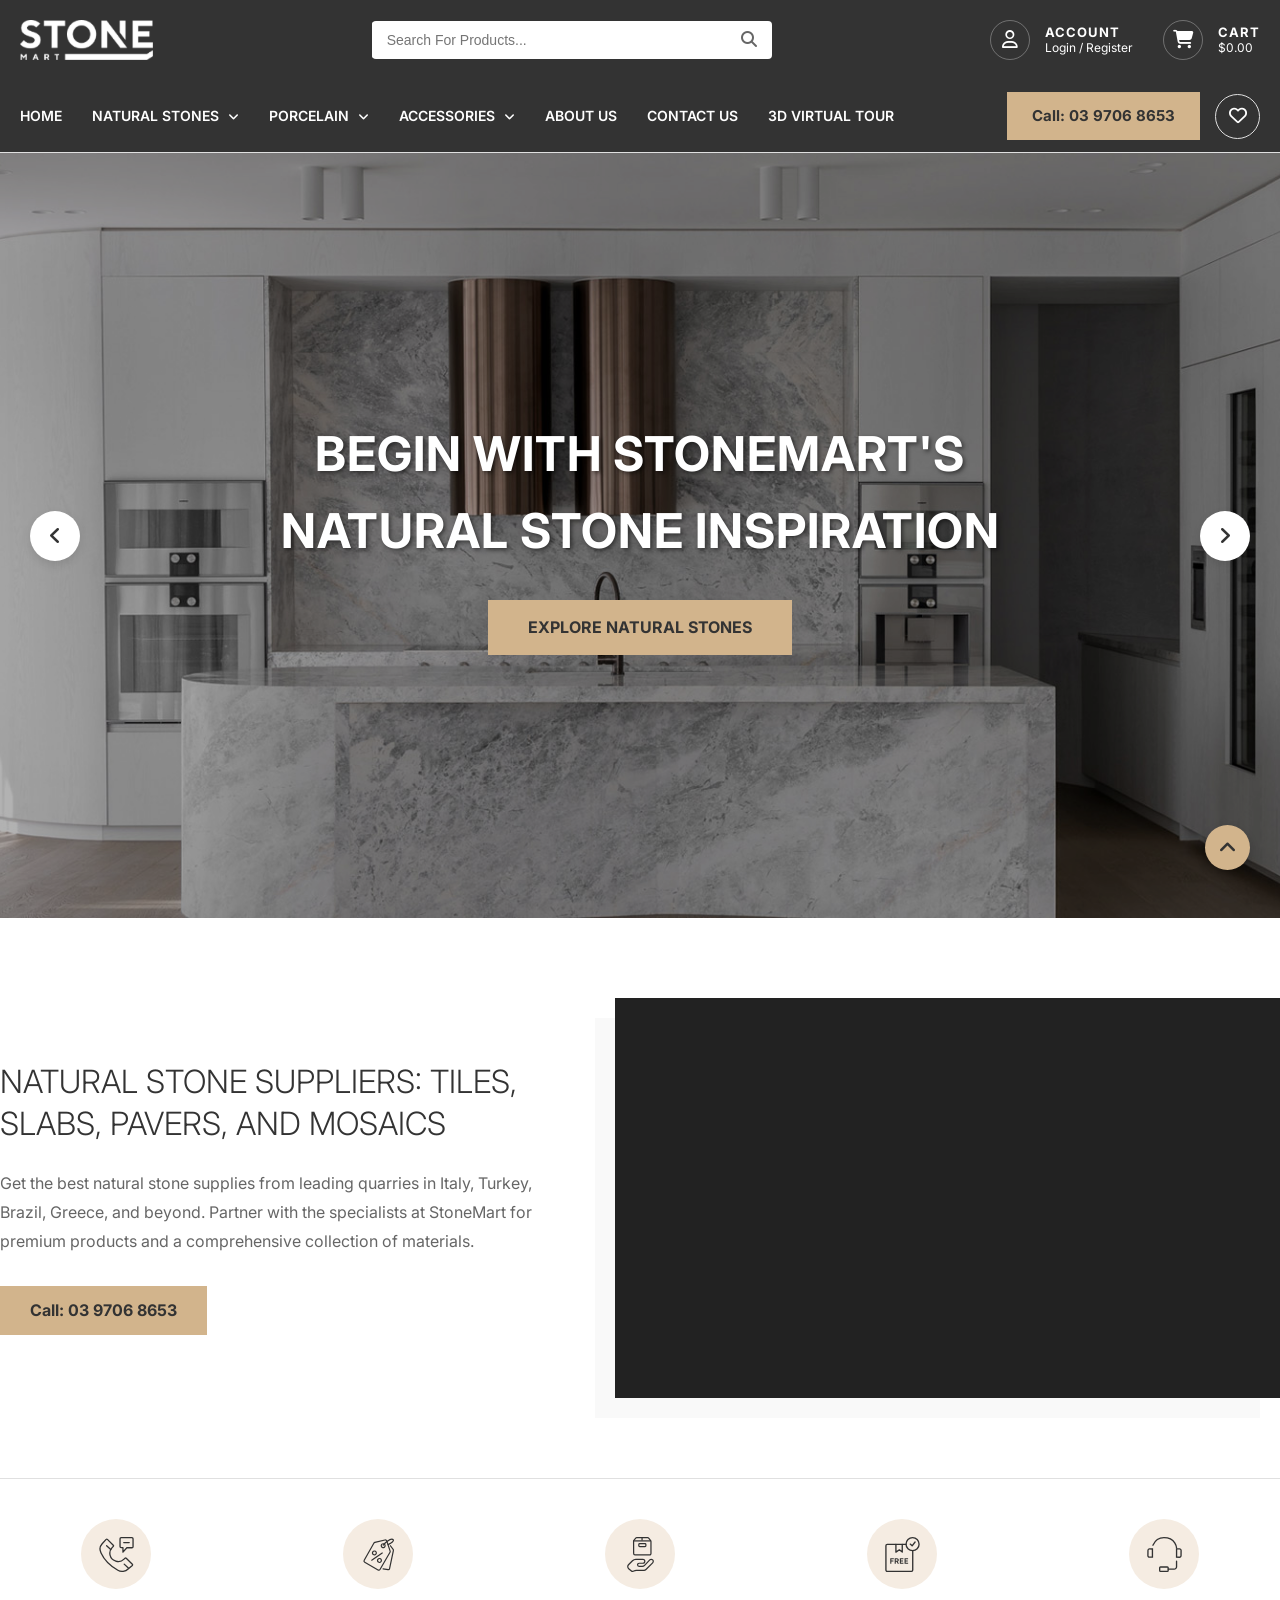
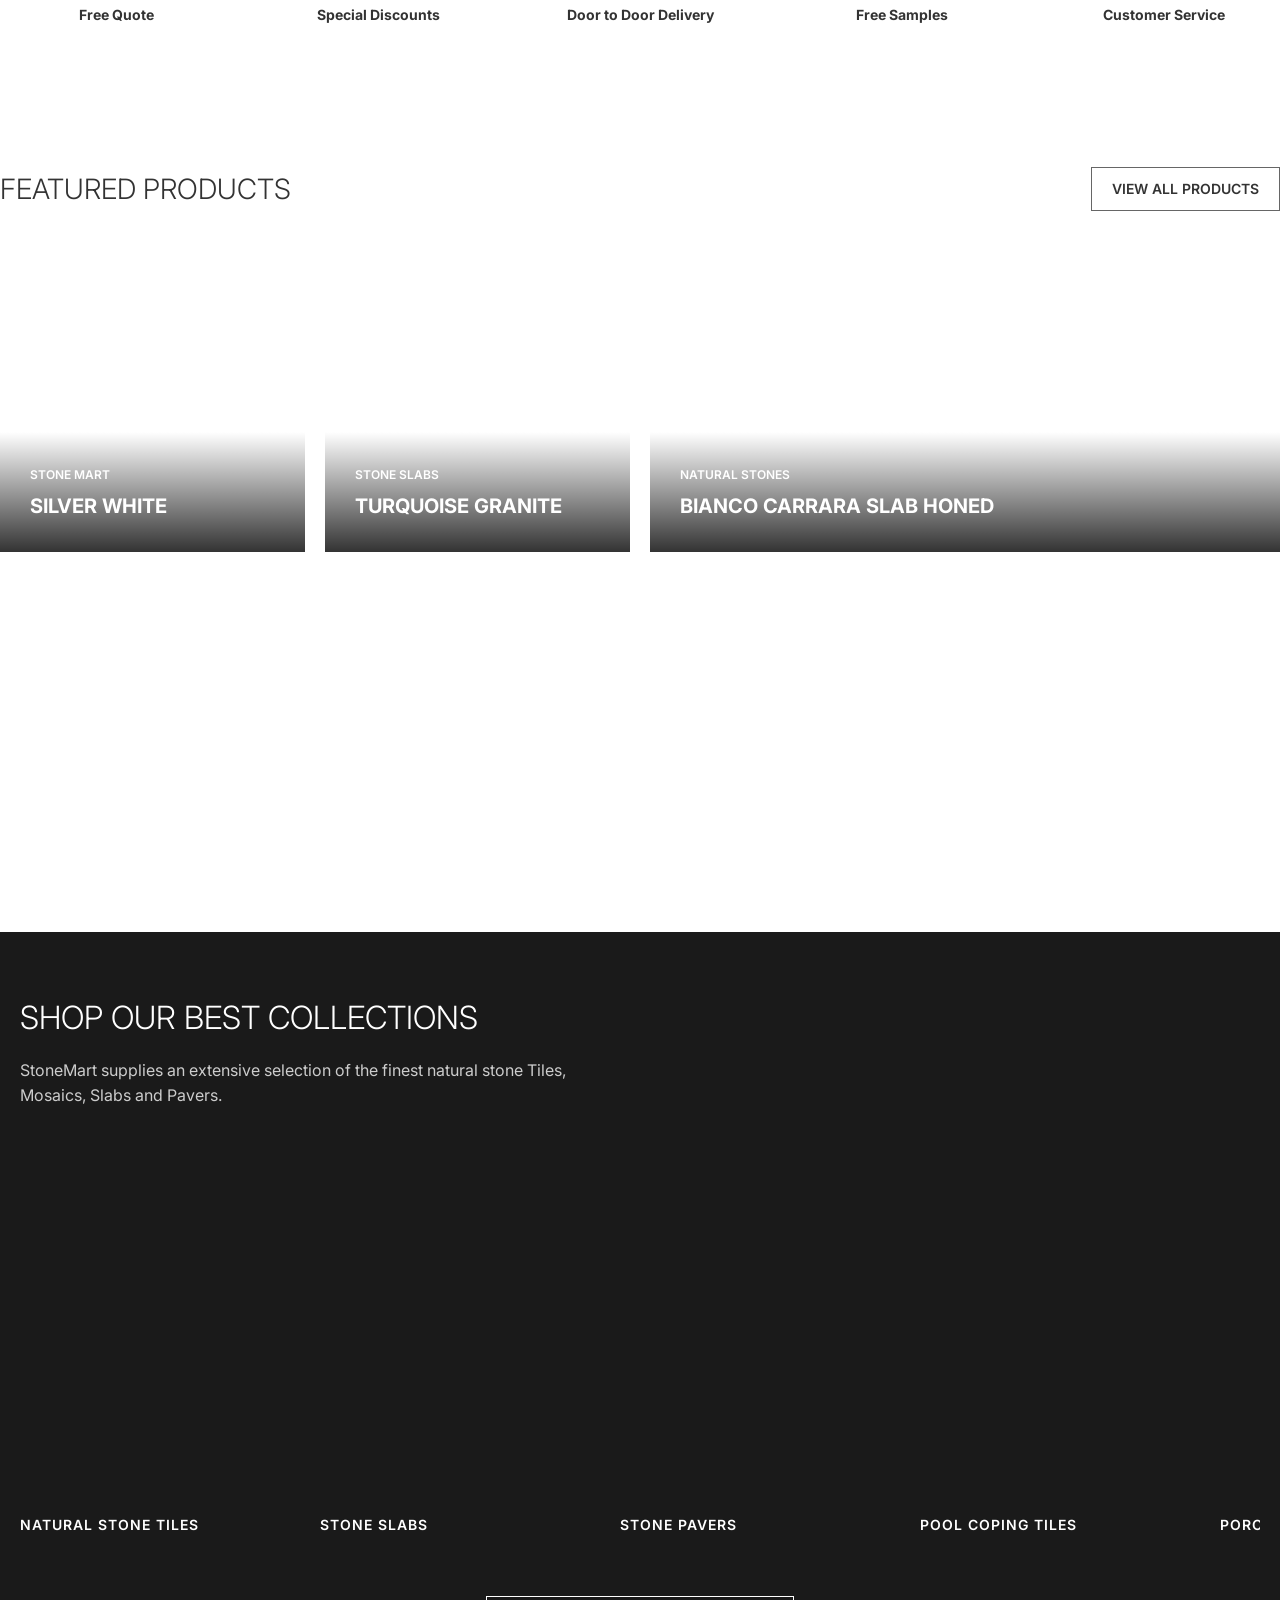
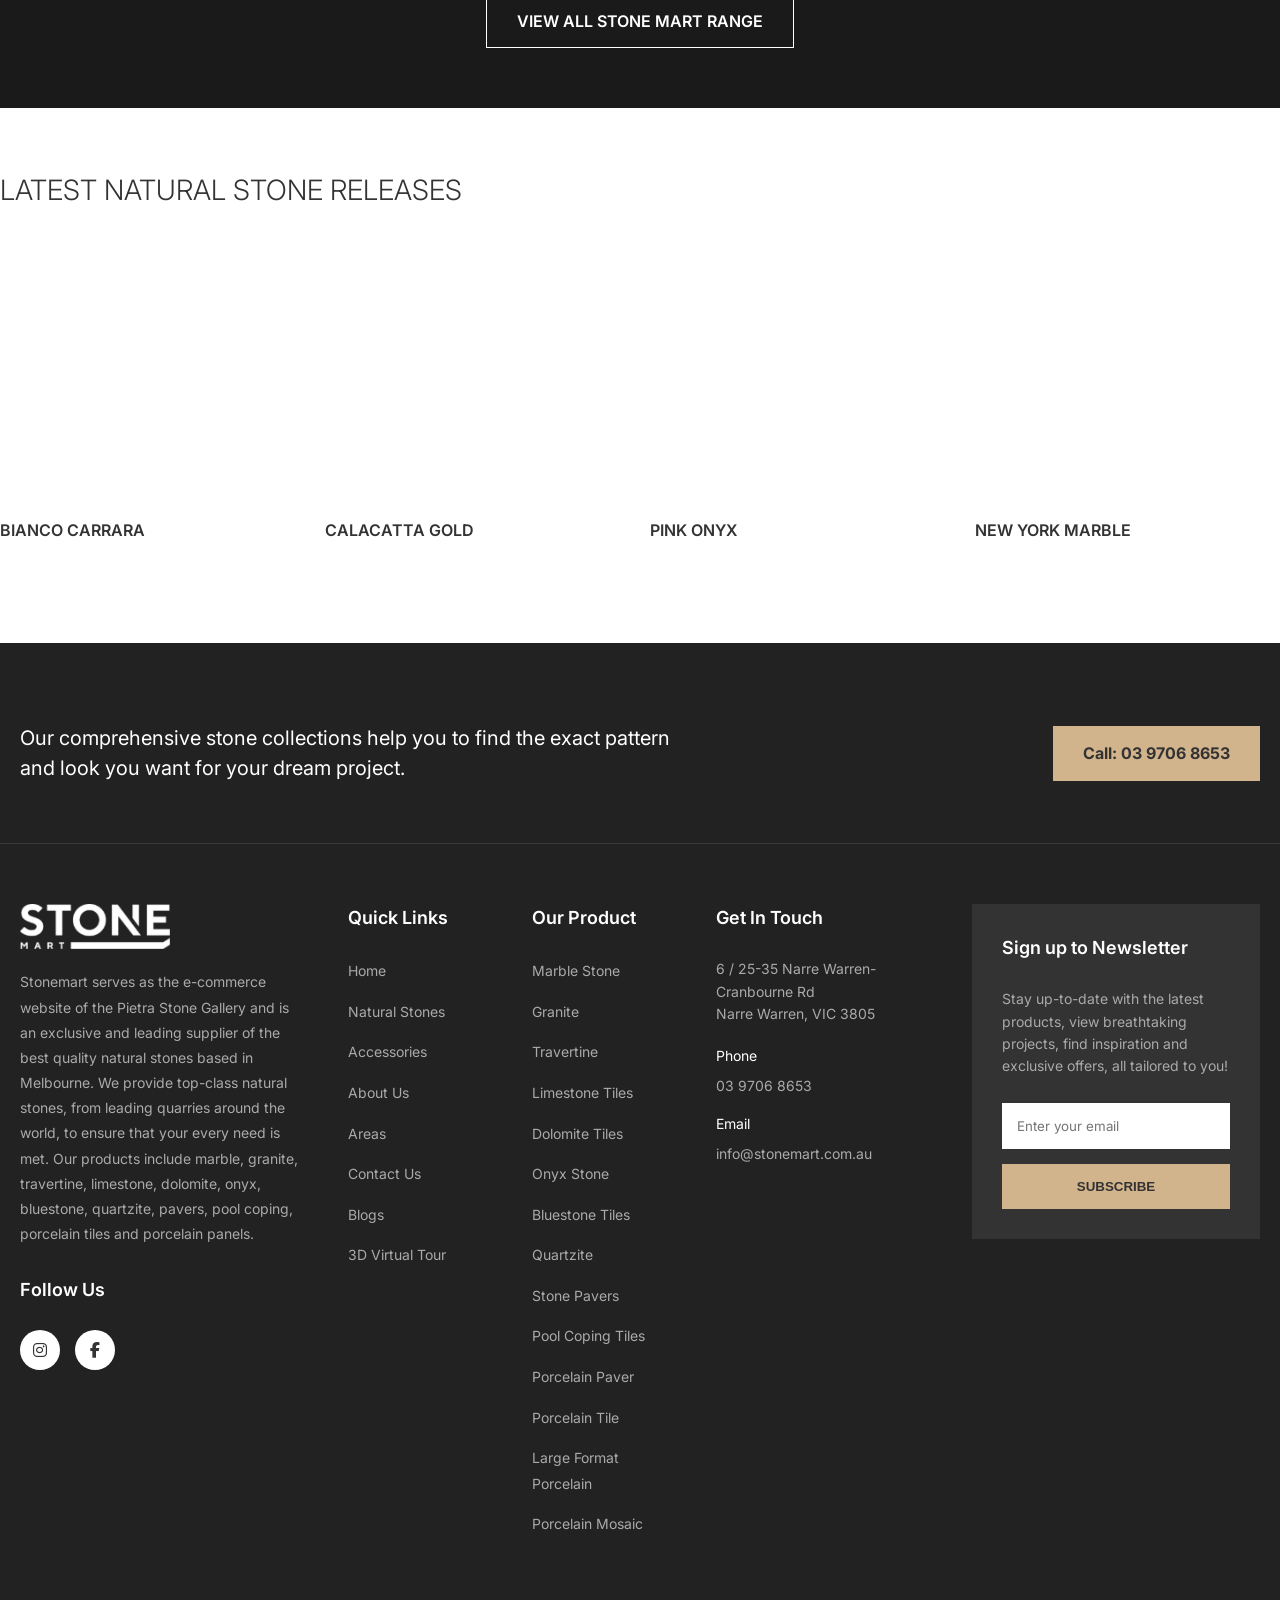
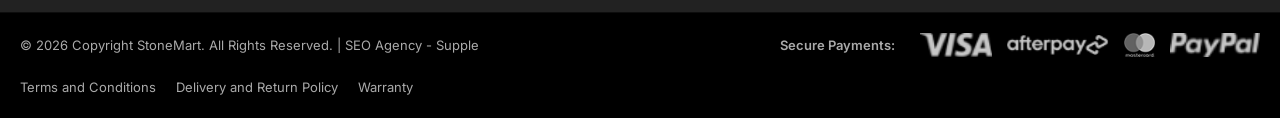
==== commit be5a42a1: "Enhance UI for mobile" ====
--- a/html/index.html
+++ b/html/index.html
@@ -13,6 +13,58 @@
 </head>
 
 <body>
+    <div class="top-call-bar">
+        <span>Call: 03 8824 0799</span>
+    </div>
+    <!-- Mobile Header -->
+    <header class="mobile-header">
+        <div class="mobile-header-top">
+            <a href="#"><img src="../images/logo.png" alt="STONE MART" class="mobile-logo"></a>
+            <button class="mobile-menu-trigger"><i class="fa-solid fa-bars"></i></button>
+        </div>
+        <div class="mobile-header-bottom">
+            <a href="#" class="mobile-icon"><i class="fa-solid fa-magnifying-glass"></i></a>
+            <a href="#" class="mobile-icon"><i class="fa-regular fa-user"></i></a>
+            <a href="#" class="mobile-icon"><i class="fa-solid fa-cart-shopping"></i></a>
+            <a href="#" class="mobile-icon"><i class="fa-regular fa-heart"></i></a>
+        </div>
+    </header>
+
+    <!-- Mobile Side Menu -->
+    <div class="mobile-side-menu">
+        <div class="menu-header">
+            <a href="#"><img src="../images/logo.png" alt="STONE MART" class="menu-logo"></a>
+            <button class="close-menu-btn"><i class="fa-solid fa-times"></i></button>
+        </div>
+        <ul class="mobile-nav-links">
+            <li><a href="#">HOME</a></li>
+            <li class="mobile-dropdown">
+                <a href="#" class="dropdown-toggle">NATURAL STONES <i class="fa-solid fa-angle-down"></i></a>
+                <div class="mobile-dropdown-content">
+                    <h4>BY TYPE</h4>
+                    <ul>
+                        <li><a href="#"><i class="fa-solid fa-angle-right"></i> Natural Stone Tiles</a></li>
+                        <li><a href="#"><i class="fa-solid fa-angle-right"></i> Stone Slabs</a></li>
+                        <li><a href="#"><i class="fa-solid fa-angle-right"></i> Stone Pavers</a></li>
+                        <li><a href="#"><i class="fa-solid fa-angle-right"></i> Pool Coping Tiles</a></li>
+                        <li><a href="#"><i class="fa-solid fa-angle-right"></i> Stone Mosaic Tiles</a></li>
+                        <li><a href="#"><i class="fa-solid fa-angle-right"></i> Subway Tiles</a></li>
+                        <li><a href="#"><i class="fa-solid fa-angle-right"></i> Bianco Carrara</a></li>
+                        <li><a href="#"><i class="fa-solid fa-angle-right"></i> Tundra Grey</a></li>
+                        <li><a href="#"><i class="fa-solid fa-angle-right"></i> Clearance</a></li>
+                    </ul>
+                    <h4>BY MATERIAL</h4>
+                    <ul>
+                        <li><a href="#"><i class="fa-solid fa-angle-right"></i> Marble Stone</a></li>
+                        <!-- ... add other materials ... -->
+                    </ul>
+                </div>
+            </li>
+            <!-- ... add other main menu items ... -->
+        </ul>
+    </div>
+    <div class="overlay"></div>
+
     <!-- Top Dark Header -->
     <div class="top-header">
         <div class="container top-header-inner">
--- a/css/account.css
+++ b/css/account.css
@@ -117,7 +117,7 @@
 
 /* Bottom Nav */
 .main-nav {
-    background-color: var(--white);
+    background-color: var(--dark-header);
     border-bottom: 1px solid var(--border-color);
     position: relative;
     z-index: 100;
@@ -154,7 +154,7 @@
     display: block;
     padding: 25px 0;
     text-decoration: none;
-    color: var(--text-primary);
+    color: var(--white);
     font-weight: 600;
     font-size: 14px;
     transition: color 0.3s;
@@ -308,7 +308,7 @@
     background: none;
     cursor: pointer;
     font-size: 18px;
-    color: var(--text-primary);
+    color: var(--white);
     transition: all 0.3s;
 }
 
--- a/css/home.css
+++ b/css/home.css
@@ -427,6 +427,163 @@
     text-transform: uppercase;
 }
 
+
+/* =========================================
+   MOBILE HEADER & MENU
+   ========================================= */
+.top-call-bar {
+    display: none; /* Hidden by default, shown on mobile */
+    background-color: var(--tan-color);
+    color: var(--text-primary);
+    text-align: center;
+    padding: 10px;
+    font-weight: 600;
+}
+
+.mobile-header {
+    display: none; /* Hidden by default */
+    background-color: #1a1a1a;
+    padding: 10px 15px;
+    border-bottom: 1px solid var(--border-color);
+}
+
+.mobile-header-top {
+    display: flex;
+    justify-content: space-between;
+    align-items: center;
+}
+
+.mobile-logo {
+    height: 35px;
+}
+
+.mobile-menu-trigger {
+    background: none;
+    border: none;
+    font-size: 24px;
+    cursor: pointer;
+    color: var(--white);
+}
+
+.mobile-header-bottom {
+    display: flex;
+    justify-content: space-around;
+    align-items: center;
+}
+
+.mobile-icon {
+    font-size: 20px;
+    color: var(--white);
+    text-decoration: none;
+}
+
+.mobile-side-menu {
+    position: fixed;
+    top: 0;
+    left: -300px; /* Start off-screen */
+    width: 300px;
+    height: 100%;
+    background-color: #1a1a1a;
+    color: var(--white);
+    z-index: 1001;
+    transition: left 0.3s ease-in-out;
+    overflow-y: auto;
+}
+
+.mobile-side-menu.open {
+    left: 0;
+}
+
+.menu-header {
+    display: flex;
+    justify-content: space-between;
+    align-items: center;
+    padding: 15px;
+    background-color: #111;
+}
+
+.menu-logo {
+    height: 30px;
+}
+
+.close-menu-btn {
+    background: none;
+    border: none;
+    color: var(--white);
+    font-size: 24px;
+    cursor: pointer;
+}
+
+.mobile-nav-links {
+    list-style: none;
+    padding: 0;
+    margin: 0;
+}
+
+.mobile-nav-links li {
+    border-bottom: 1px solid #333;
+}
+
+.mobile-nav-links li a {
+    display: block;
+    padding: 15px;
+    color: var(--white);
+    text-decoration: none;
+    font-weight: 600;
+    transition: background-color 0.2s;
+}
+
+.mobile-nav-links li a:hover {
+    background-color: #333;
+}
+
+.mobile-dropdown .dropdown-toggle {
+    display: flex;
+    justify-content: space-between;
+    align-items: center;
+}
+
+.mobile-dropdown-content {
+    display: none;
+    background-color: #111;
+    padding-left: 15px;
+}
+
+.mobile-dropdown-content h4 {
+    padding: 15px 15px 10px;
+    margin: 0;
+    color: var(--tan-color);
+    text-transform: uppercase;
+    font-size: 14px;
+}
+
+.mobile-dropdown-content ul {
+    list-style: none;
+    padding: 0;
+    margin: 0;
+}
+
+.mobile-dropdown-content ul li a {
+    padding-left: 30px;
+    font-weight: 400;
+}
+
+.overlay {
+    display: none;
+    position: fixed;
+    top: 0;
+    left: 0;
+    width: 100%;
+    height: 100%;
+    background-color: rgba(0, 0, 0, 0.5);
+    z-index: 1000;
+}
+
+.overlay.active {
+    display: block;
+}
+
+
 /* RESPONSIVE DESIGN */
 @media (max-width: 1024px) {
     .products-grid {
@@ -441,6 +598,14 @@
 }
 
 @media (max-width: 768px) {
+    /* Hide Desktop Nav, Show Mobile */
+    .top-header, .main-nav {
+        display: none;
+    }
+    .top-call-bar, .mobile-header {
+        display: block;
+    }
+
     .hero-slider {
         height: 60vh;
         min-height: 400px;
@@ -520,3 +685,4 @@
         grid-template-columns: 1fr;
     }
 }
+
